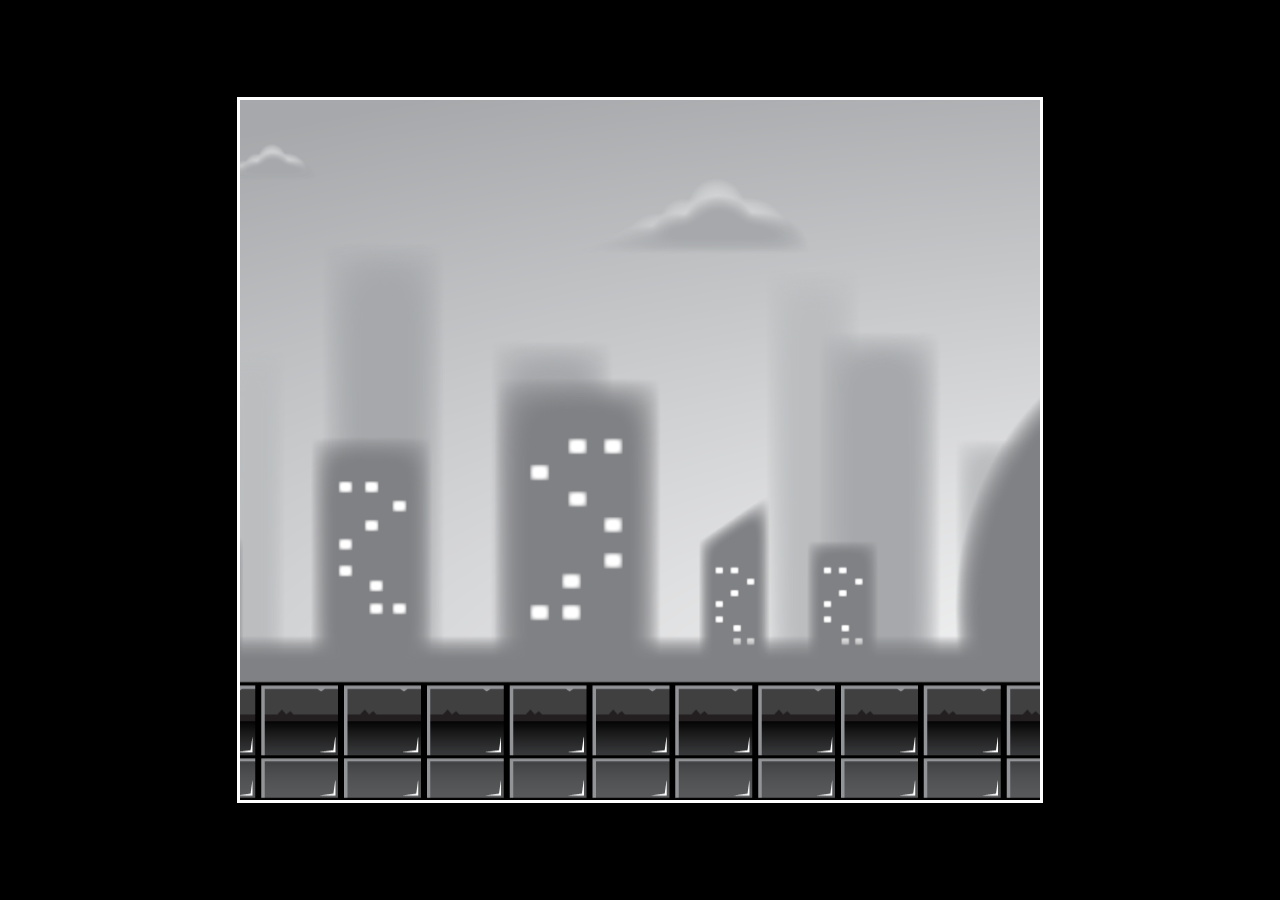
==== parallax-bgs/index.html @ 500a370e "Created a parallax background with five layers using canvas." ====
<!DOCTYPE html>
<html lang="en">
  <head>
    <meta charset="UTF-8" />
    <meta http-equiv="X-UA-Compatible" content="IE=edge" />
    <meta name="viewport" content="width=device-width, initial-scale=1.0" />
    <title>Parallax Backgrounds</title>
    <link rel="stylesheet" href="./style.css" />
  </head>
  <body>
    <canvas id="canvas1"></canvas>
    <script src="./script.js"></script>
  </body>
</html>
---- parallax-bgs/style.css ----
body {
  background: black;
}

#canvas1 {
  position: absolute;
  border: 3px solid white;
  width: 800px;
  height: 700px;
  transform: translate(-50%, -50%);
  top: 50%;
  left: 50%;
}
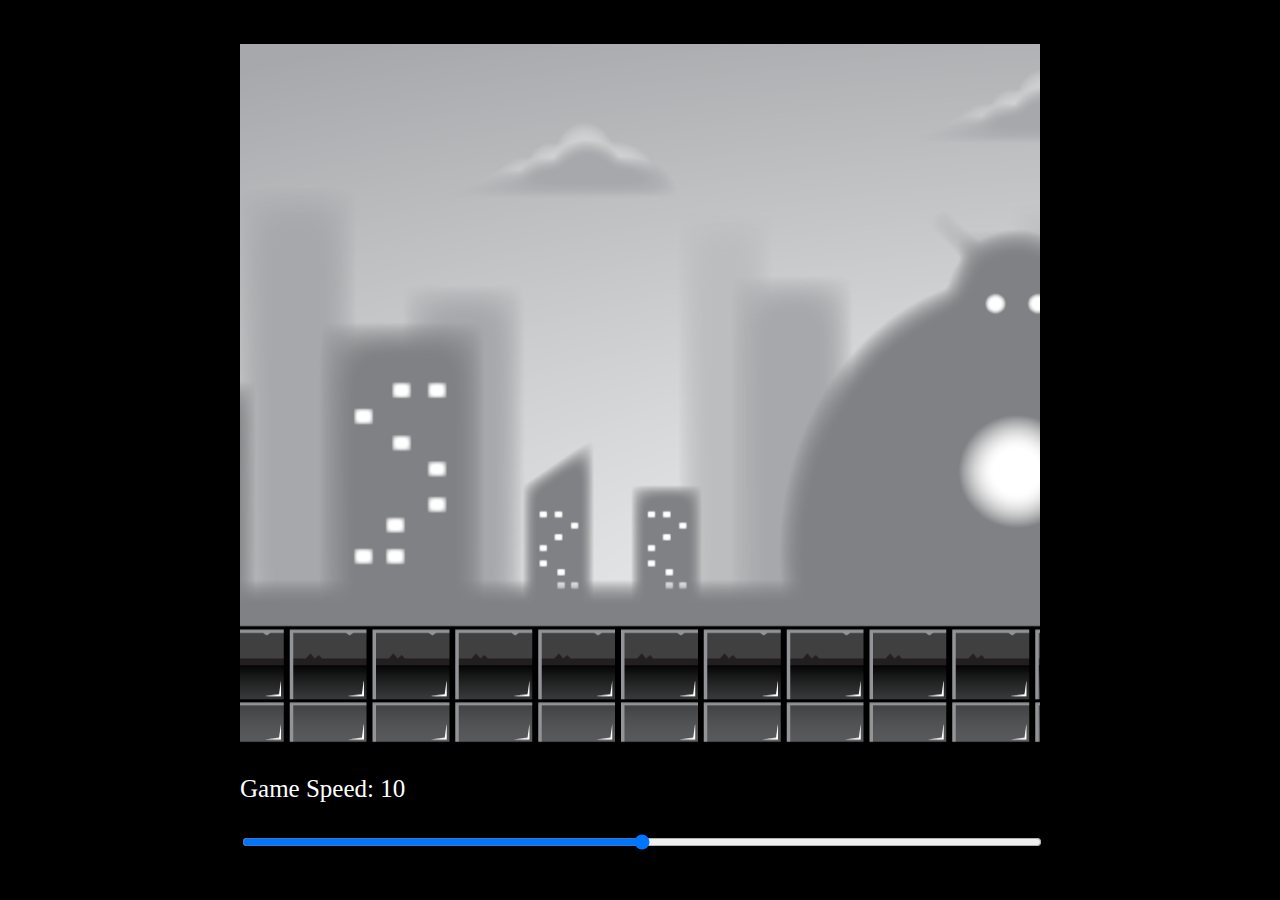
==== commit e6adf0c5: "Added a slider to change the game speed. Game only begins on load now." ====
--- a/parallax-bgs/index.html
+++ b/parallax-bgs/index.html
@@ -8,7 +8,18 @@
     <link rel="stylesheet" href="./style.css" />
   </head>
   <body>
-    <canvas id="canvas1"></canvas>
+    <div id="container">
+      <canvas id="canvas1"></canvas>
+      <p>Game Speed: <span id="showGameSpeed"></span></p>
+      <input
+        type="range"
+        min="0"
+        max="20"
+        value="5"
+        class="slider"
+        id="slider"
+      />
+    </div>
     <script src="./script.js"></script>
   </body>
 </html>
--- a/parallax-bgs/style.css
+++ b/parallax-bgs/style.css
@@ -1,13 +1,23 @@
 body {
+  color: white;
   background: black;
 }
 
-#canvas1 {
+#container {
   position: absolute;
-  border: 3px solid white;
   width: 800px;
-  height: 700px;
   transform: translate(-50%, -50%);
   top: 50%;
   left: 50%;
+  font-size: 25px;
 }
+
+#canvas1 {
+  position: relative;
+  width: 800px;
+  height: 700px;
+}
+
+#slider {
+  width: 100%;
+}
